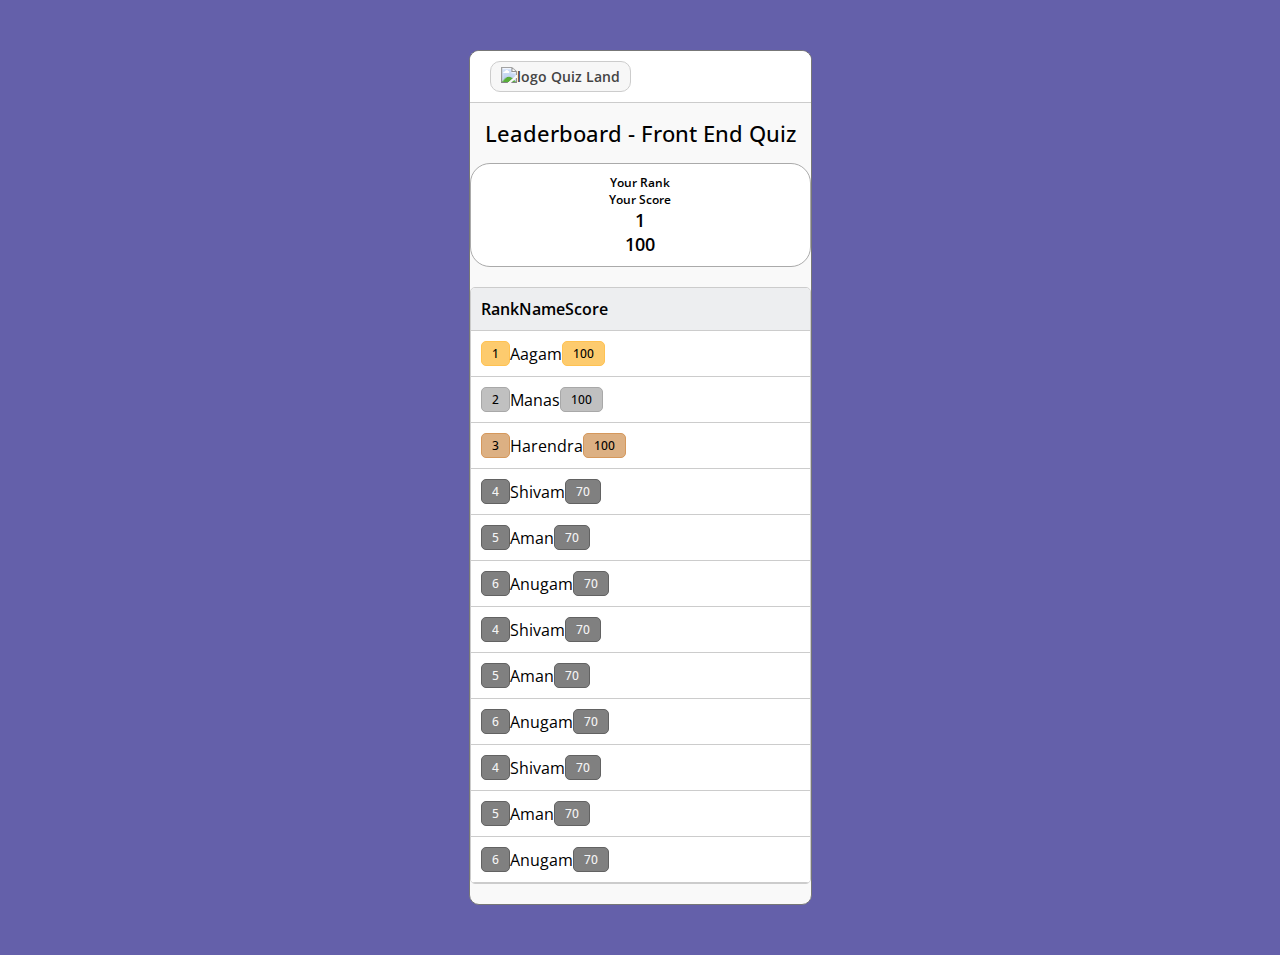
==== leaderboard.html @ cff90936 "leaderboard & login page upadate" ====
<!DOCTYPE html>
<html lang="en">
<head>
    <meta charset="UTF-8">
    <meta http-equiv="X-UA-Compatible" content="IE=edge">
    <meta name="viewport" content="width=device-width, initial-scale=1.0">
    <title>Dashboard</title>
    	<!-- CSS only -->
	<link href="https://cdn.jsdelivr.net/npm/bootstrap@5.2.0-beta1/dist/css/bootstrap.min.css" rel="stylesheet" 
	integrity="sha384-0evHe/X+R7YkIZDRvuzKMRqM+OrBnVFBL6DOitfPri4tjfHxaWutUpFmBp4vmVor" 
	crossorigin="anonymous">
	<link rel="stylesheet" href="https://cdnjs.cloudflare.com/ajax/libs/font-awesome/6.1.1/css/all.min.css" 
	ntegrity="sha512-KfkfwYDsLkIlwQp6LFnl8zNdLGxu9YAA1QvwINks4PhcElQSvqcyVLLD9aMhXd13uQjoXtEKNosOWaZqXgel0g==" 
	crossorigin="anonymous" referrerpolicy="no-referrer" />
    <link rel="stylesheet" href="/leaderboard.css">
</head>
<body>

        <div class="row leaderboardCon">
            <div class="col-11 col-md-9 leaderboardBox " >
                    <div class="header">
                        <a href="/" target="_blank">
                            <div class="logo">
                                <img src="/lo.jpeg" alt="logo">
                                Quiz Land
                            </div>
                         </a>
                    </div>

                    <div class="title">
                        Leaderboard - Front End Quiz
                    </div>

                    <div class="row d-flex justify-content-center">
                        <div class="col-10 col-md-6 col-lg-4 myRank">
                            <div class="row topRow">
                                <div class="col-6 d-Center"> Your Rank </div>
                                <div class="col-6 d-Center"> Your Score </div>
                            </div>
                            <div class="row bottomRow">
                                <div class="col-6 d-Center"> 1 </div>
                                <div class="col-6 d-Center"> 100 </div>
                            </div>
                        </div>
            
                        <div class="col-11 col-lg-9 mainCon ">
                            
                            <div class="rankBox row" style="background-color: #edeef0; font-weight: 600;">
                                <div class="col-2 d-Center"> Rank </div>
                                <div class="col-7"> Name </div>
                                <div class="col-3 d-Center"> Score </div>
                            </div>
            
                            <div class="rankBox row">
                                <div class="col-2 d-Center"> <span class="colorBox gold">1</span> </div>
                                <div class="col-7"> Aagam </div>
                                <div class="col-3 d-Center"> <span class="colorBox gold">100</span> </div>
                            </div>
            
                            <div class="rankBox row">
                                <div class="col-2 d-Center"> <span class="colorBox silver">2</span> </div>
                                <div class="col-7">Manas</div>
                                <div class="col-3 d-Center"> <span class="colorBox silver">100</span> </div>
                            </div>

                            <div class="rankBox row">
                                <div class="col-2 d-Center"> <span class="colorBox bronze">3</span> </div>
                                <div class="col-7"> Harendra </div>
                                <div class="col-3 d-Center"> <span class="colorBox bronze">100</span> </div>
                            </div>
            
                            <div class="rankBox row">
                                <div class="col-2 d-Center"> <span class="colorBox grey">4</span> </div>
                                <div class="col-7"> Shivam </div>
                                <div class="col-3 d-Center"> <span class="colorBox grey">70</span> </div>
                            </div>

                            <div class="rankBox row">
                                <div class="col-2 d-Center"> <span class="colorBox grey">5</span> </div>
                                <div class="col-7"> Aman </div>
                                <div class="col-3 d-Center"> <span class="colorBox grey">70</span> </div>
                            </div>
            
                            <div class="rankBox row">
                                <div class="col-2 d-Center"> <span class="colorBox grey">6</span> </div>
                                <div class="col-7"> Anugam </div>
                                <div class="col-3 d-Center"> <span class="colorBox grey">70</span> </div>
                            </div>
                            
                            <div class="rankBox row">
                                <div class="col-2 d-Center"> <span class="colorBox grey">4</span> </div>
                                <div class="col-7"> Shivam </div>
                                <div class="col-3 d-Center"> <span class="colorBox grey">70</span> </div>
                            </div>

                            <div class="rankBox row">
                                <div class="col-2 d-Center"> <span class="colorBox grey">5</span> </div>
                                <div class="col-7"> Aman </div>
                                <div class="col-3 d-Center"> <span class="colorBox grey">70</span> </div>
                            </div>
            
                            <div class="rankBox row">
                                <div class="col-2 d-Center"> <span class="colorBox grey">6</span> </div>
                                <div class="col-7"> Anugam </div>
                                <div class="col-3 d-Center"> <span class="colorBox grey">70</span> </div>
                            </div>

                            <div class="rankBox row">
                                <div class="col-2 d-Center"> <span class="colorBox grey">4</span> </div>
                                <div class="col-7"> Shivam </div>
                                <div class="col-3 d-Center"> <span class="colorBox grey">70</span> </div>
                            </div>

                            <div class="rankBox row">
                                <div class="col-2 d-Center"> <span class="colorBox grey">5</span> </div>
                                <div class="col-7"> Aman </div>
                                <div class="col-3 d-Center"> <span class="colorBox grey">70</span> </div>
                            </div>
            
                            <div class="rankBox row">
                                <div class="col-2 d-Center"> <span class="colorBox grey">6</span> </div>
                                <div class="col-7"> Anugam </div>
                                <div class="col-3 d-Center"> <span class="colorBox grey">70</span> </div>
                            </div>
                            
                            
                        </div>
                    </div>
            </div>
        </div>

      
    



    <!-- JavaScript Bundle with Popper -->
    <script src="https://cdn.jsdelivr.net/npm/bootstrap@5.2.0-beta1/dist/js/bootstrap.bundle.min.js" 
    integrity="sha384-pprn3073KE6tl6bjs2QrFaJGz5/SUsLqktiwsUTF55Jfv3qYSDhgCecCxMW52nD2" 
    crossorigin="anonymous"></script>
    <script src="/login.js"></script>
</body>
</html>
---- leaderboard.css ----
@import url('https://fonts.googleapis.com/css2?family=Open+Sans:ital,wght@0,400;0,500;0,600;0,700;0,800;1,300;1,400;1,500;1,600;1,700;1,800&display=swap');
.row{
    margin: 0;
}
body{
    background-color: #6460aa;
    font-family: 'Open Sans', sans-serif;
}
.leaderboardCon{
    display: flex;
    justify-content: center;
    margin: 50px 0;
    padding: 0;
}
.leaderboardBox{
    padding: 0%;
    background-color: #f9f9f9;
    border: 1px solid #777;
    overflow: hidden;
    border-radius: 10px;
}
.d-Center{
    display: flex;
    justify-content: center;
}
.header{
    background-color: white;
    border-bottom: 1px solid #ccc;
    padding: 10px;
    display: flex;
    align-items: center;
}
a{
    text-decoration: none;
}
.header .logo{
    padding: 5px 10px;
    margin-left: 10px;
    font-size: 14px;
    font-weight: 600;
    border: 1px solid #ccc;
    background-color: #f7f7f7;
    border-radius: 10px;
    color: #444;
}
.header img{
    width: 30px;
}
.header .logo:hover{
    transform: scale(1.04);
}
.title{
    text-align: center;
    font-weight: 500;
    font-size: 22px;
    padding: 5px;
    margin: 10px;
}
.myRank{
    border: 1px solid #aaa;
    background-color: white;
    padding: 10px;
    margin-bottom: 5px;
    border-radius: 20px;
}
.myRank .topRow{
    font-size: 12px;
    font-weight: 600;
}
.myRank .bottomRow{
    font-weight: 600;
    font-size: 18px;
}
.mainCon{
    padding: 0;
    overflow: hidden;
    border-radius: 5px;
    border: 1px solid #ccc;
    margin: 20px 0;
}
.rankBox{
    border-bottom: 1px solid #ccc;
    padding: 10px;
    background-color: white;
    display: flex;
    align-items: center;
}
.colorBox{
    padding: 3px 10px;
    font-size: 12px;
    border: 1px solid #777;
    font-weight: 500;
    border-radius: 5px;
}
.colorCircle{
    padding: 3px 10px;
    font-size: 12px;
    border: 1px solid #777;
    border-radius: 50%;
    font-weight: 500;
}
.gold{
    background-color: #fdcb6e;
    border: 1px solid #ffc252;;
}
.silver{
    background-color: silver;
    border: 1px solid rgb(168, 168, 168);
}
.bronze{
    background-color: #dcb083;
    border: 1px solid #d5985c;
}
.grey{
    color: whitesmoke;
    background-color: gray;
    border: 1px solid rgb(98, 98, 98);

}




::-webkit-scrollbar {
    width: 8px;
  }
  ::-webkit-scrollbar-track {
    background: transparent;
  }
  ::-webkit-scrollbar-thumb {
    background: #ddd;
    border-radius: 10px;
  }
  ::-webkit-scrollbar-thumb:hover {
    background: #aaa;
  }
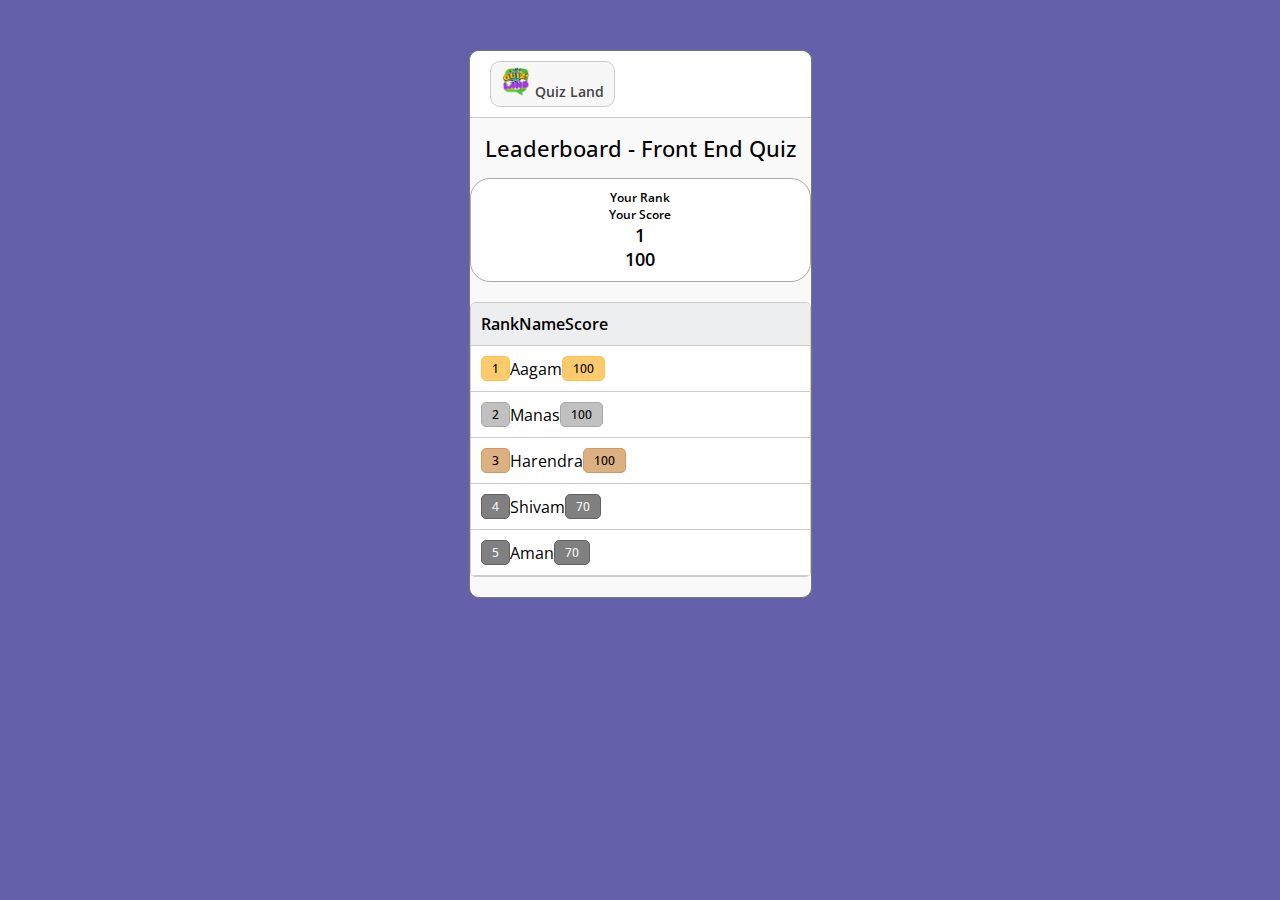
==== commit b3b7869e: "leaderboard  upadate" ====
--- a/leaderboard.html
+++ b/leaderboard.html
@@ -21,7 +21,7 @@
                     <div class="header">
                         <a href="/" target="_blank">
                             <div class="logo">
-                                <img src="/lo.jpeg" alt="logo">
+                                <img src="/logo.jpeg" alt="logo">
                                 Quiz Land
                             </div>
                          </a>
@@ -80,48 +80,6 @@
                                 <div class="col-7"> Aman </div>
                                 <div class="col-3 d-Center"> <span class="colorBox grey">70</span> </div>
                             </div>
-            
-                            <div class="rankBox row">
-                                <div class="col-2 d-Center"> <span class="colorBox grey">6</span> </div>
-                                <div class="col-7"> Anugam </div>
-                                <div class="col-3 d-Center"> <span class="colorBox grey">70</span> </div>
-                            </div>
-                            
-                            <div class="rankBox row">
-                                <div class="col-2 d-Center"> <span class="colorBox grey">4</span> </div>
-                                <div class="col-7"> Shivam </div>
-                                <div class="col-3 d-Center"> <span class="colorBox grey">70</span> </div>
-                            </div>
-
-                            <div class="rankBox row">
-                                <div class="col-2 d-Center"> <span class="colorBox grey">5</span> </div>
-                                <div class="col-7"> Aman </div>
-                                <div class="col-3 d-Center"> <span class="colorBox grey">70</span> </div>
-                            </div>
-            
-                            <div class="rankBox row">
-                                <div class="col-2 d-Center"> <span class="colorBox grey">6</span> </div>
-                                <div class="col-7"> Anugam </div>
-                                <div class="col-3 d-Center"> <span class="colorBox grey">70</span> </div>
-                            </div>
-
-                            <div class="rankBox row">
-                                <div class="col-2 d-Center"> <span class="colorBox grey">4</span> </div>
-                                <div class="col-7"> Shivam </div>
-                                <div class="col-3 d-Center"> <span class="colorBox grey">70</span> </div>
-                            </div>
-
-                            <div class="rankBox row">
-                                <div class="col-2 d-Center"> <span class="colorBox grey">5</span> </div>
-                                <div class="col-7"> Aman </div>
-                                <div class="col-3 d-Center"> <span class="colorBox grey">70</span> </div>
-                            </div>
-            
-                            <div class="rankBox row">
-                                <div class="col-2 d-Center"> <span class="colorBox grey">6</span> </div>
-                                <div class="col-7"> Anugam </div>
-                                <div class="col-3 d-Center"> <span class="colorBox grey">70</span> </div>
-                            </div>
                             
                             
                         </div>
--- a/leaderboard.css
+++ b/leaderboard.css
@@ -118,6 +118,22 @@
 
 }
 
+@media only screen and (max-width: 550px) {
+    .title{
+        font-size: 16px;
+        font-weight: 600;
+    }
+    .rankBox{
+        font-size: 12px;
+    }
+    .myRank{
+        padding: 5px;
+        border-radius: 10px;
+    }
+    .myRank .bottomRow{
+        font-size: 16px;
+    }
+  }
 
 
 
